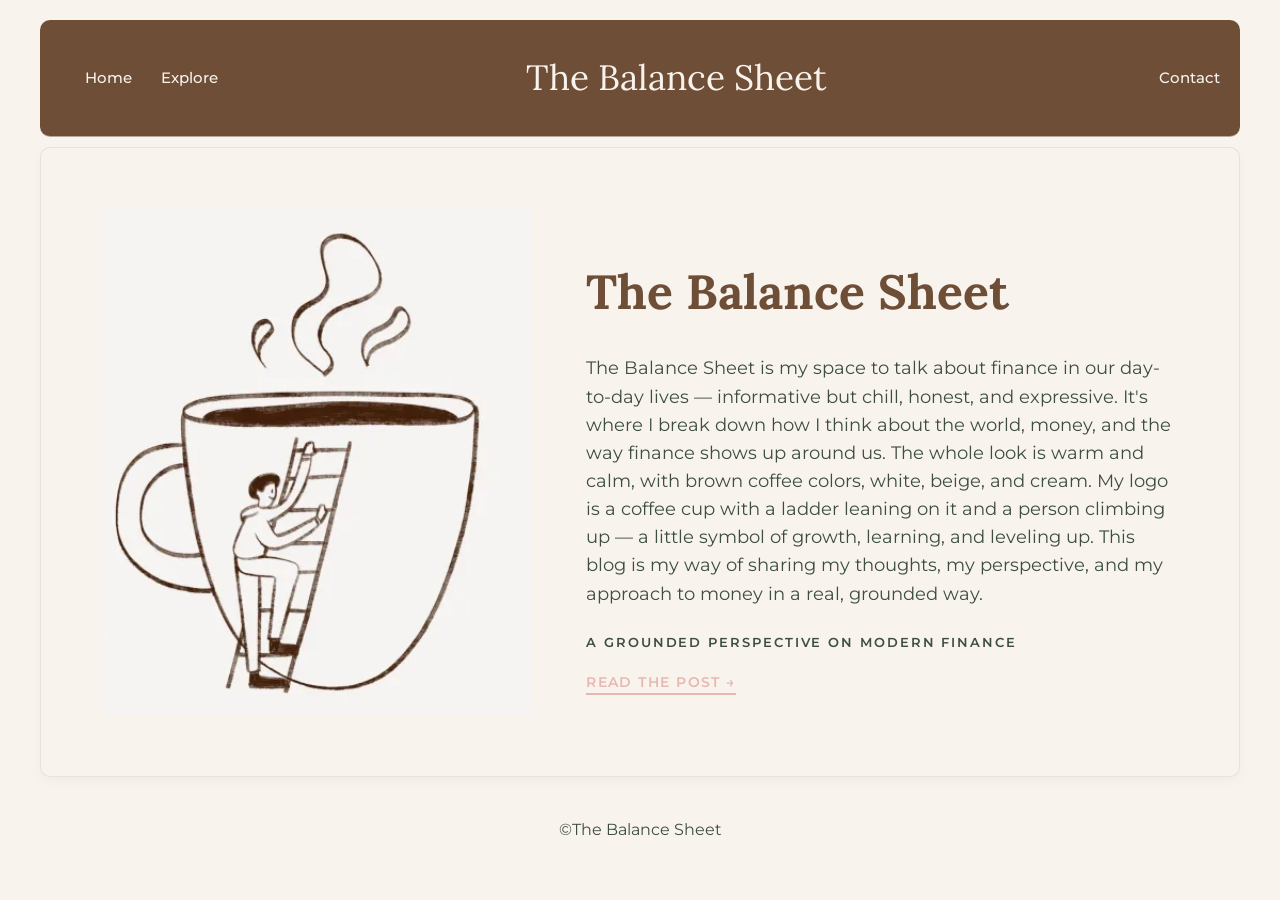
==== index.html @ eae5fbe9 "Add files via upload" ====
<!DOCTYPE html>
<html lang="en">
<head>
    <meta charset="UTF-8">
    <meta name="viewport" content="width=device-width, initial-scale=1.0">
    <title>The Balance Sheet</title>
    <link rel="stylesheet" href="style.css">
    <link rel="preconnect" href="https://fonts.googleapis.com">
    <link rel="preconnect" href="https://fonts.gstatic.com" crossorigin>
    <link href="https://fonts.googleapis.com/css2?family=Lora:wght@700&family=Montserrat:wght@400;600&display=swap" rel="stylesheet">
</head>
<body>

    <header>
        <nav class="nav-left">
            <a href="index.html">Home</a>
            <a href="explore.html">Explore</a>
        </nav>

        <div class="logo">
            The Balance Sheet
        </div>

        <nav class="nav-right">
            <a href="contact.html">Contact</a>
        </nav>
    </header>

    <main class="hero-section">
        <div class="hero-image-container">
            <img src="images/cup.png" alt="A person climbing a ladder on a coffee cup, symbolizing growth." class="cup-illustration">
        </div>

        <div class="hero-text-block">
            <h2>The Balance Sheet</h2>
            
            <p class="hero-description">
                The Balance Sheet is my space to talk about finance in our day-to-day lives — informative but chill, honest, and expressive. It's where I break down how I think about the world, money, and the way finance shows up around us. The whole look is warm and calm, with brown coffee colors, white, beige, and cream. My logo is a coffee cup with a ladder leaning on it and a person climbing up — a little symbol of growth, learning, and leveling up. This blog is my way of sharing my thoughts, my perspective, and my approach to money in a real, grounded way.
            </p>

            <p class="accent-text">
                A GROUNDED PERSPECTIVE ON MODERN FINANCE
            </p>
            
            <p class="read-more">
                <a href="#">READ THE POST →</a>
            </p>
        </div>
    </main>


    <footer>
        <p>©The Balance Sheet</p>
    </footer>

</body>
</html>
---- style.css ----
/* ------------------------------------------------------------------ */
/* BASE STYLES */
/* ------------------------------------------------------------------ */

body {
    background-color: #F8F4ED;
    color: #3D4E40;
    font-family: 'Montserrat', Arial, sans-serif;
    line-height: 1.6;
    max-width: 1200px; 
    margin: 0 auto;
    padding: 20px; 
}

/* ------------------------------------------------------------------ */
/* HEADER & NAVIGATION STYLES (Deep Coffee Brown Bar) */
/* ------------------------------------------------------------------ */

header {
    background-color: #6F4E37; 
    display: flex;
    justify-content: space-between;
    align-items: center;
    padding: 30px 20px; 
    border-bottom: 1px solid rgba(255, 255, 255, 0.5); 
    
    /* REMOVED GAP: Changed from 40px to 0 to pull content closer */
    margin-bottom: 0; 

    max-width: 100%;
    border-radius: 10px; 
}

.logo {
    font-family: 'Lora', Georgia, serif; 
    font-size: 2.2em;
    color: #F8F4ED;
    margin: 0 auto; 
}

nav a {
    text-decoration: none;
    color: #F8F4ED;
    margin-left: 25px; 
    font-family: 'Montserrat', Arial, sans-serif;
    font-size: 0.95em;
    font-weight: 500;
    transition: color 0.3s;
}

nav a:hover {
    color: #E7B8B1; 
}

/* ------------------------------------------------------------------ */
/* EXPLORE PAGE STYLES */
/* ------------------------------------------------------------------ */

.explore-container {
    /* REMOVED GAP: Changed top padding from 60px to 10px */
    padding: 10px 20px 60px 20px;
    max-width: 1000px;
    margin: 0 auto;
    text-align: center;
}

.explore-header h1 {
    font-family: 'Lora', serif;
    font-size: 2.5rem;
    color: #6F4E37;
    /* REMOVED GAP: Resetting browser default margin */
    margin-top: 0; 
    margin-bottom: 10px;
}

.explore-grid {
    display: grid;
    grid-template-columns: repeat(auto-fit, minmax(280px, 1fr));
    gap: 30px;
    margin-top: 50px;
}

.explore-card {
    background: #fff;
    padding: 20px;
    border-radius: 12px;
    box-shadow: 0 4px 15px rgba(0,0,0,0.05);
    transition: transform 0.3s ease;
    border: 1px solid #f0ece9;
}

.explore-card:hover {
    transform: translateY(-5px);
}

.card-image {
    height: 180px;
    width: 100%;
    border-radius: 8px;
    margin-bottom: 20px;
}

.explore-card h3 {
    font-family: 'Lora', serif;
    margin-bottom: 10px;
    color: #333;
}

.explore-card p {
    font-size: 0.9rem;
    color: #666;
    margin-bottom: 20px;
}

.explore-card a {
    text-decoration: none;
    color: #A67B5B;
    font-weight: 600;
    font-size: 0.85rem;
    letter-spacing: 1px;
}

/* ------------------------------------------------------------------ */
/* HERO SECTION & HOME PAGE */
/* ------------------------------------------------------------------ */

.hero-section {
    background-color: #F8F4ED;
    padding: 60px;
    border: 1px solid rgba(61, 78, 64, 0.1);
    box-shadow: 0 4px 12px rgba(0, 0, 0, 0.03);
    /* REMOVED GAP: Adjusted to match new header flow */
    margin-top: 10px; 
    border-radius: 10px;
    display: flex;
    justify-content: space-between; 
    align-items: center; 
}

.hero-image-container {
    flex-basis: 40%; 
    position: relative;
}

.cup-illustration {
    width: 100%;
    height: auto;
    display: block;
}

.hero-text-block {
    flex-basis: 55%; 
    padding-left: 5%; 
}

.hero-description {
    font-size: 1.1em;
    margin-bottom: 25px;
}

.read-more a {
    text-decoration: none;
    color: #E7B8B1; 
    font-family: 'Montserrat', sans-serif;
    font-weight: 600;
    letter-spacing: 0.1em;
    text-transform: uppercase;
    font-size: 0.9em;
    border-bottom: 2px solid #E7B8B1;
    padding-bottom: 2px;
}

/* ------------------------------------------------------------------ */
/* TYPOGRAPHY */
/* ------------------------------------------------------------------ */

h1, h2 {
    font-family: 'Lora', Georgia, serif; 
    font-weight: bold;
    color: #6F4E37;
    font-size: 3em;
    margin-bottom: 0.5em;
}

.accent-text {
    font-family: 'Montserrat', Arial, sans-serif;
    font-size: 0.8em;
    letter-spacing: 0.15em;
    text-transform: uppercase;
    font-weight: 600;
    color: #3D4E40;
}

/* ------------------------------------------------------------------ */
/* COMPONENTS */
/* ------------------------------------------------------------------ */

footer {
    text-align: center;
    margin-top: 40px; 
}

.post {
    border: 1px solid rgba(61, 78, 64, 0.2);
    border-radius: 8px;
    padding: 20px;
    margin-top: 20px;
}

.blue-button {
    background-color: #6F4E37;
    color: #F8F4ED;
    padding: 10px 20px;
    border: none;
    border-radius: 5px;
    cursor: pointer;
    font-size: 16px;
}

.blue-button:hover {
    background-color: #3D4E40;
}
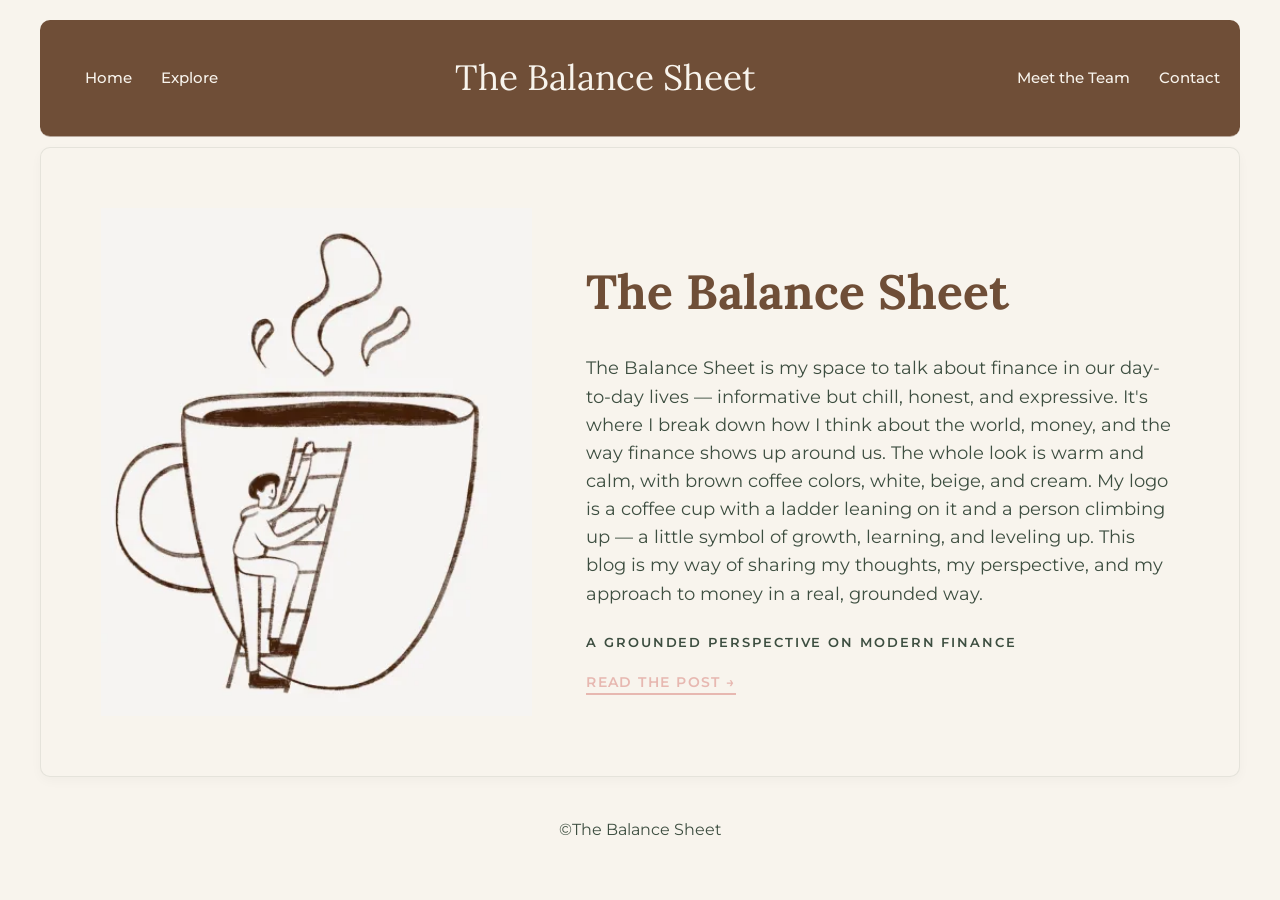
==== commit 84a43971: "Update index.html" ====
--- a/index.html
+++ b/index.html
@@ -22,6 +22,7 @@
         </div>
 
         <nav class="nav-right">
+            <a href="meet the team.html">Meet the Team</a>
             <a href="contact.html">Contact</a>
         </nav>
     </header>
@@ -54,4 +55,4 @@
     </footer>
 
 </body>
-</html>+</html>
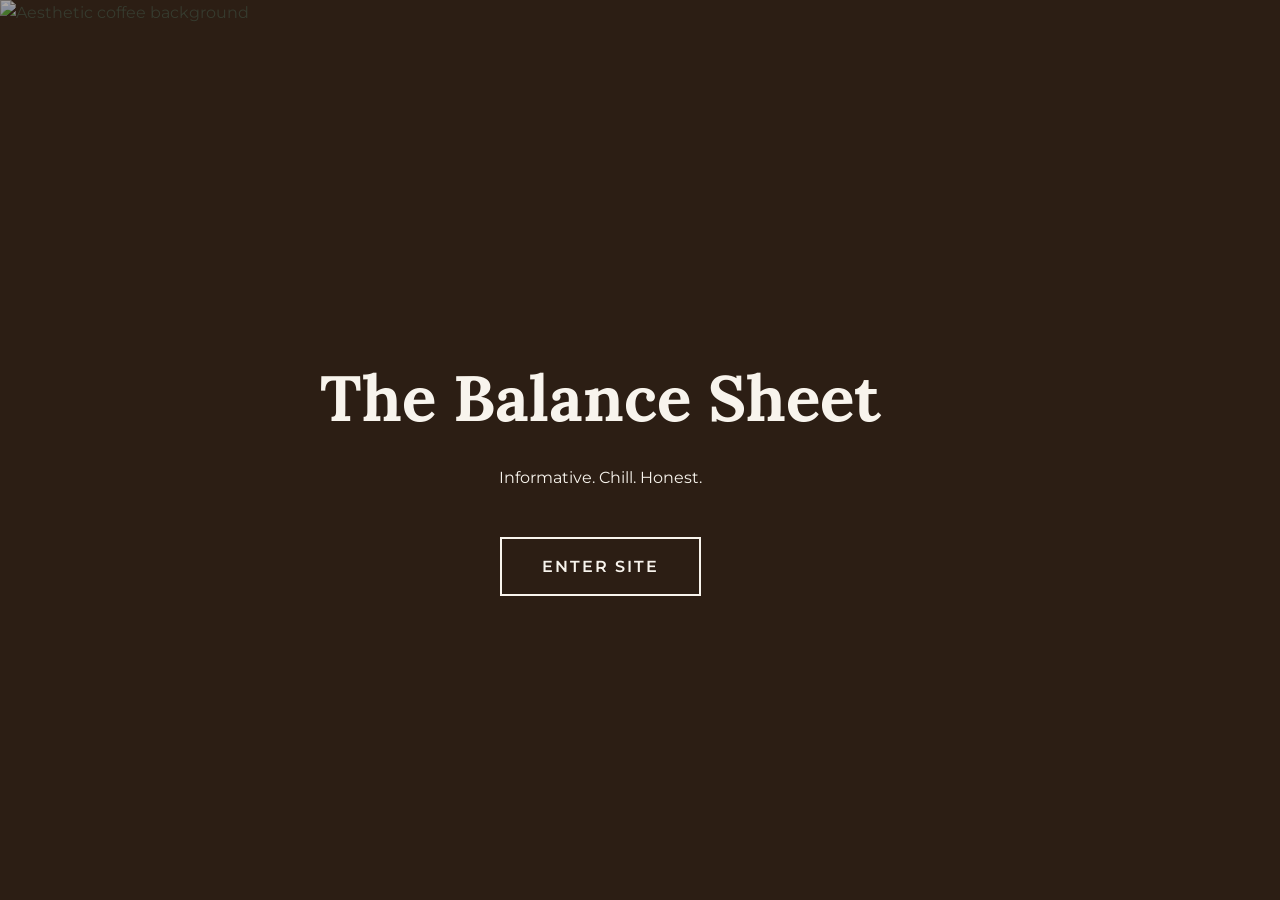
==== commit a8054c25: "reinstalled" ====
--- a/index.html
+++ b/index.html
@@ -1,58 +1,25 @@
-<!DOCTYPE html>
-<html lang="en">
-<head>
-    <meta charset="UTF-8">
-    <meta name="viewport" content="width=device-width, initial-scale=1.0">
-    <title>The Balance Sheet</title>
-    <link rel="stylesheet" href="style.css">
-    <link rel="preconnect" href="https://fonts.googleapis.com">
-    <link rel="preconnect" href="https://fonts.gstatic.com" crossorigin>
-    <link href="https://fonts.googleapis.com/css2?family=Lora:wght@700&family=Montserrat:wght@400;600&display=swap" rel="stylesheet">
-</head>
-<body>
-
-    <header>
-        <nav class="nav-left">
-            <a href="index.html">Home</a>
-            <a href="explore.html">Explore</a>
-        </nav>
-
-        <div class="logo">
-            The Balance Sheet
-        </div>
-
-        <nav class="nav-right">
-            <a href="meet the team.html">Meet the Team</a>
-            <a href="contact.html">Contact</a>
-        </nav>
-    </header>
-
-    <main class="hero-section">
-        <div class="hero-image-container">
-            <img src="images/cup.png" alt="A person climbing a ladder on a coffee cup, symbolizing growth." class="cup-illustration">
-        </div>
-
-        <div class="hero-text-block">
-            <h2>The Balance Sheet</h2>
-            
-            <p class="hero-description">
-                The Balance Sheet is my space to talk about finance in our day-to-day lives — informative but chill, honest, and expressive. It's where I break down how I think about the world, money, and the way finance shows up around us. The whole look is warm and calm, with brown coffee colors, white, beige, and cream. My logo is a coffee cup with a ladder leaning on it and a person climbing up — a little symbol of growth, learning, and leveling up. This blog is my way of sharing my thoughts, my perspective, and my approach to money in a real, grounded way.
-            </p>
-
-            <p class="accent-text">
-                A GROUNDED PERSPECTIVE ON MODERN FINANCE
-            </p>
-            
-            <p class="read-more">
-                <a href="#">READ THE POST →</a>
-            </p>
-        </div>
-    </main>
-
-
-    <footer>
-        <p>©The Balance Sheet</p>
-    </footer>
-
-</body>
-</html>
+<!DOCTYPE html>
+<html lang="en">
+<head>
+    <meta charset="UTF-8">
+    <meta name="viewport" content="width=device-width, initial-scale=1.0">
+    <title>Welcome | The Balance Sheet</title>
+    <link rel="stylesheet" href="style.css">
+    <link href="https://fonts.googleapis.com/css2?family=Lora:wght@700&family=Montserrat:wght@400;600&display=swap" rel="stylesheet">
+</head>
+<body class="welcome-body">
+
+    <div class="welcome-overlay">
+        <div class="welcome-content">
+            <h1 class="fade-in">The Balance Sheet</h1>
+            <p class="fade-in-delayed">Informative. Chill. Honest.</p>
+            <a href="home.html" class="enter-button">ENTER SITE</a>
+        </div>
+    </div>
+
+    <div class="gif-background">
+        <img src="images/welcome-bg.gif" alt="Aesthetic coffee background">
+    </div>
+
+</body>
+</html>
--- a/style.css
+++ b/style.css
@@ -1,222 +1,383 @@
-/* ------------------------------------------------------------------ */
-/* BASE STYLES */
-/* ------------------------------------------------------------------ */
-
-body {
-    background-color: #F8F4ED;
-    color: #3D4E40;
-    font-family: 'Montserrat', Arial, sans-serif;
-    line-height: 1.6;
-    max-width: 1200px; 
-    margin: 0 auto;
-    padding: 20px; 
-}
-
-/* ------------------------------------------------------------------ */
-/* HEADER & NAVIGATION STYLES (Deep Coffee Brown Bar) */
-/* ------------------------------------------------------------------ */
-
-header {
-    background-color: #6F4E37; 
-    display: flex;
-    justify-content: space-between;
-    align-items: center;
-    padding: 30px 20px; 
-    border-bottom: 1px solid rgba(255, 255, 255, 0.5); 
-    
-    /* REMOVED GAP: Changed from 40px to 0 to pull content closer */
-    margin-bottom: 0; 
-
-    max-width: 100%;
-    border-radius: 10px; 
-}
-
-.logo {
-    font-family: 'Lora', Georgia, serif; 
-    font-size: 2.2em;
-    color: #F8F4ED;
-    margin: 0 auto; 
-}
-
-nav a {
-    text-decoration: none;
-    color: #F8F4ED;
-    margin-left: 25px; 
-    font-family: 'Montserrat', Arial, sans-serif;
-    font-size: 0.95em;
-    font-weight: 500;
-    transition: color 0.3s;
-}
-
-nav a:hover {
-    color: #E7B8B1; 
-}
-
-/* ------------------------------------------------------------------ */
-/* EXPLORE PAGE STYLES */
-/* ------------------------------------------------------------------ */
-
-.explore-container {
-    /* REMOVED GAP: Changed top padding from 60px to 10px */
-    padding: 10px 20px 60px 20px;
-    max-width: 1000px;
-    margin: 0 auto;
-    text-align: center;
-}
-
-.explore-header h1 {
-    font-family: 'Lora', serif;
-    font-size: 2.5rem;
-    color: #6F4E37;
-    /* REMOVED GAP: Resetting browser default margin */
-    margin-top: 0; 
-    margin-bottom: 10px;
-}
-
-.explore-grid {
-    display: grid;
-    grid-template-columns: repeat(auto-fit, minmax(280px, 1fr));
-    gap: 30px;
-    margin-top: 50px;
-}
-
-.explore-card {
-    background: #fff;
-    padding: 20px;
-    border-radius: 12px;
-    box-shadow: 0 4px 15px rgba(0,0,0,0.05);
-    transition: transform 0.3s ease;
-    border: 1px solid #f0ece9;
-}
-
-.explore-card:hover {
-    transform: translateY(-5px);
-}
-
-.card-image {
-    height: 180px;
-    width: 100%;
-    border-radius: 8px;
-    margin-bottom: 20px;
-}
-
-.explore-card h3 {
-    font-family: 'Lora', serif;
-    margin-bottom: 10px;
-    color: #333;
-}
-
-.explore-card p {
-    font-size: 0.9rem;
-    color: #666;
-    margin-bottom: 20px;
-}
-
-.explore-card a {
-    text-decoration: none;
-    color: #A67B5B;
-    font-weight: 600;
-    font-size: 0.85rem;
-    letter-spacing: 1px;
-}
-
-/* ------------------------------------------------------------------ */
-/* HERO SECTION & HOME PAGE */
-/* ------------------------------------------------------------------ */
-
-.hero-section {
-    background-color: #F8F4ED;
-    padding: 60px;
-    border: 1px solid rgba(61, 78, 64, 0.1);
-    box-shadow: 0 4px 12px rgba(0, 0, 0, 0.03);
-    /* REMOVED GAP: Adjusted to match new header flow */
-    margin-top: 10px; 
-    border-radius: 10px;
-    display: flex;
-    justify-content: space-between; 
-    align-items: center; 
-}
-
-.hero-image-container {
-    flex-basis: 40%; 
-    position: relative;
-}
-
-.cup-illustration {
-    width: 100%;
-    height: auto;
-    display: block;
-}
-
-.hero-text-block {
-    flex-basis: 55%; 
-    padding-left: 5%; 
-}
-
-.hero-description {
-    font-size: 1.1em;
-    margin-bottom: 25px;
-}
-
-.read-more a {
-    text-decoration: none;
-    color: #E7B8B1; 
-    font-family: 'Montserrat', sans-serif;
-    font-weight: 600;
-    letter-spacing: 0.1em;
-    text-transform: uppercase;
-    font-size: 0.9em;
-    border-bottom: 2px solid #E7B8B1;
-    padding-bottom: 2px;
-}
-
-/* ------------------------------------------------------------------ */
-/* TYPOGRAPHY */
-/* ------------------------------------------------------------------ */
-
-h1, h2 {
-    font-family: 'Lora', Georgia, serif; 
-    font-weight: bold;
-    color: #6F4E37;
-    font-size: 3em;
-    margin-bottom: 0.5em;
-}
-
-.accent-text {
-    font-family: 'Montserrat', Arial, sans-serif;
-    font-size: 0.8em;
-    letter-spacing: 0.15em;
-    text-transform: uppercase;
-    font-weight: 600;
-    color: #3D4E40;
-}
-
-/* ------------------------------------------------------------------ */
-/* COMPONENTS */
-/* ------------------------------------------------------------------ */
-
-footer {
-    text-align: center;
-    margin-top: 40px; 
-}
-
-.post {
-    border: 1px solid rgba(61, 78, 64, 0.2);
-    border-radius: 8px;
-    padding: 20px;
-    margin-top: 20px;
-}
-
-.blue-button {
-    background-color: #6F4E37;
-    color: #F8F4ED;
-    padding: 10px 20px;
-    border: none;
-    border-radius: 5px;
-    cursor: pointer;
-    font-size: 16px;
-}
-
-.blue-button:hover {
-    background-color: #3D4E40;
-}   +/* ------------------------------------------------------------------ */
+/* BASE STYLES */
+/* ------------------------------------------------------------------ */
+
+body {
+    background-color: #F8F4ED;
+    color: #3D4E40;
+    font-family: 'Montserrat', Arial, sans-serif;
+    line-height: 1.6;
+    max-width: 1200px; 
+    margin: 0 auto;
+    padding: 20px; 
+}
+
+/* ------------------------------------------------------------------ */
+/* HEADER & NAVIGATION STYLES (Deep Coffee Brown Bar) */
+/* ------------------------------------------------------------------ */
+
+header {
+    background-color: #6F4E37; 
+    display: flex;
+    justify-content: space-between;
+    align-items: center;
+    padding: 30px 20px; 
+    border-bottom: 1px solid rgba(255, 255, 255, 0.5); 
+    
+    /* REMOVED GAP: Changed from 40px to 0 to pull content closer */
+    margin-bottom: 0; 
+
+    max-width: 100%;
+    border-radius: 10px; 
+}
+
+.logo {
+    font-family: 'Lora', Georgia, serif; 
+    font-size: 2.2em;
+    color: #F8F4ED;
+    margin: 0 auto; 
+}
+
+nav a {
+    text-decoration: none;
+    color: #F8F4ED;
+    margin-left: 25px; 
+    font-family: 'Montserrat', Arial, sans-serif;
+    font-size: 0.95em;
+    font-weight: 500;
+    transition: color 0.3s;
+}
+
+nav a:hover {
+    color: #E7B8B1; 
+}
+
+/* ------------------------------------------------------------------ */
+/* EXPLORE PAGE STYLES */
+/* ------------------------------------------------------------------ */
+
+.explore-container {
+    /* REMOVED GAP: Changed top padding from 60px to 10px */
+    padding: 10px 20px 60px 20px;
+    max-width: 1000px;
+    margin: 0 auto;
+    text-align: center;
+}
+
+.explore-header h1 {
+    font-family: 'Lora', serif;
+    font-size: 2.5rem;
+    color: #6F4E37;
+    /* REMOVED GAP: Resetting browser default margin */
+    margin-top: 0; 
+    margin-bottom: 10px;
+}
+
+.explore-grid {
+    display: grid;
+    grid-template-columns: repeat(auto-fit, minmax(280px, 1fr));
+    gap: 30px;
+    margin-top: 50px;
+}
+
+.explore-card {
+    background: #fff;
+    padding: 20px;
+    border-radius: 12px;
+    box-shadow: 0 4px 15px rgba(0,0,0,0.05);
+    transition: transform 0.3s ease;
+    border: 1px solid #f0ece9;
+}
+
+.explore-card:hover {
+    transform: translateY(-5px);
+}
+
+.card-image {
+    height: 180px;
+    width: 100%;
+    border-radius: 8px;
+    margin-bottom: 20px;
+}
+
+.explore-card h3 {
+    font-family: 'Lora', serif;
+    margin-bottom: 10px;
+    color: #333;
+}
+
+.explore-card p {
+    font-size: 0.9rem;
+    color: #666;
+    margin-bottom: 20px;
+}
+
+.explore-card a {
+    text-decoration: none;
+    color: #A67B5B;
+    font-weight: 600;
+    font-size: 0.85rem;
+    letter-spacing: 1px;
+}
+
+/* ------------------------------------------------------------------ */
+/* HERO SECTION & HOME PAGE */
+/* ------------------------------------------------------------------ */
+
+.hero-section {
+    background-color: #F8F4ED;
+    padding: 60px;
+    border: 1px solid rgba(61, 78, 64, 0.1);
+    box-shadow: 0 4px 12px rgba(0, 0, 0, 0.03);
+    /* REMOVED GAP: Adjusted to match new header flow */
+    margin-top: 10px; 
+    border-radius: 10px;
+    display: flex;
+    justify-content: space-between; 
+    align-items: center; 
+}
+
+.hero-image-container {
+    flex-basis: 40%; 
+    position: relative;
+}
+
+.cup-illustration {
+    width: 100%;
+    height: auto;
+    display: block;
+}
+
+.hero-text-block {
+    flex-basis: 55%; 
+    padding-left: 5%; 
+}
+
+.hero-description {
+    font-size: 1.1em;
+    margin-bottom: 25px;
+}
+
+.read-more a {
+    text-decoration: none;
+    color: #E7B8B1; 
+    font-family: 'Montserrat', sans-serif;
+    font-weight: 600;
+    letter-spacing: 0.1em;
+    text-transform: uppercase;
+    font-size: 0.9em;
+    border-bottom: 2px solid #E7B8B1;
+    padding-bottom: 2px;
+}
+
+/* ------------------------------------------------------------------ */
+/* TYPOGRAPHY */
+/* ------------------------------------------------------------------ */
+
+h1, h2 {
+    font-family: 'Lora', Georgia, serif; 
+    font-weight: bold;
+    color: #6F4E37;
+    font-size: 3em;
+    margin-bottom: 0.5em;
+}
+
+.accent-text {
+    font-family: 'Montserrat', Arial, sans-serif;
+    font-size: 0.8em;
+    letter-spacing: 0.15em;
+    text-transform: uppercase;
+    font-weight: 600;
+    color: #3D4E40;
+}
+
+/* ------------------------------------------------------------------ */
+/* COMPONENTS */
+/* ------------------------------------------------------------------ */
+
+footer {
+    text-align: center;
+    margin-top: 40px; 
+}
+
+.post {
+    border: 1px solid rgba(61, 78, 64, 0.2);
+    border-radius: 8px;
+    padding: 20px;
+    margin-top: 20px;
+}
+
+.blue-button {
+    background-color: #6F4E37;
+    color: #F8F4ED;
+    padding: 10px 20px;
+    border: none;
+    border-radius: 5px;
+    cursor: pointer;
+    font-size: 16px;
+}
+
+.blue-button:hover {
+    background-color: #3D4E40;
+}   
+
+/* Welcome Page Specific Styles */
+.welcome-body {
+    margin: 0;
+    padding: 0;
+    overflow: hidden; /* Stops scrolling on the welcome page */
+    height: 100vh;
+    display: flex;
+    align-items: center;
+    justify-content: center;
+    background-color: #2C1E14; /* Fallback color */
+}
+
+.gif-background {
+    position: fixed;
+    top: 0;
+    left: 0;
+    width: 100%;
+    height: 100%;
+    z-index: -1;
+}
+
+.gif-background img {
+    width: 100%;
+    height: 100%;
+    object-fit: cover; /* Makes the GIF cover the whole screen without stretching */
+    opacity: 0.6; /* Darkens it so the text is easier to read */
+}
+
+.welcome-content {
+    text-align: center;
+    color: #F8F4ED;
+}
+
+.welcome-content h1 {
+    font-size: 4rem;
+    color: #F8F4ED;
+    margin-bottom: 10px;
+}
+
+.enter-button {
+    display: inline-block;
+    margin-top: 30px;
+    padding: 15px 40px;
+    background-color: transparent;
+    color: #F8F4ED;
+    border: 2px solid #F8F4ED;
+    text-decoration: none;
+    font-family: 'Montserrat', sans-serif;
+    font-weight: 600;
+    letter-spacing: 2px;
+    transition: all 0.4s ease;
+}
+
+.enter-button:hover {
+    background-color: #F8F4ED;
+    color: #6F4E37;
+}
+
+/* Fading Animations */
+.fade-in {
+    animation: fadeIn ease 2s;
+}
+
+.fade-in-delayed {
+    animation: fadeIn ease 4s;
+}
+
+@keyframes fadeIn {
+    0% { opacity: 0; }
+    100% { opacity: 1; }
+}
+
+/* This creates a smooth fade-up effect */
+@keyframes fadeUp {
+    from {
+        opacity: 0;
+        transform: translateY(20px);
+    }
+    to {
+        opacity: 1;
+        transform: translateY(0);
+    }
+}
+
+/* Apply it to your hero text and explore cards */
+.hero-text-block, .explore-card {
+    animation: fadeUp 1s ease-out forwards;
+}
+
+/* Welcome Page Specific Styles */
+.welcome-body {
+    margin: 0;
+    padding: 0;
+    overflow: hidden; /* Stops scrolling on the welcome page */
+    height: 100vh;
+    display: flex;
+    align-items: center;
+    justify-content: center;
+    background-color: #2C1E14; /* Fallback color */
+}
+
+.gif-background {
+    position: fixed;
+    top: 0;
+    left: 0;
+    width: 100%;
+    height: 100%;
+    z-index: -1;
+}
+
+.gif-background img {
+    width: 100%;
+    height: 100%;
+    object-fit: cover; /* Makes the GIF cover the whole screen without stretching */
+    opacity: 0.6; /* Darkens it so the text is easier to read */
+}
+
+.welcome-content {
+    text-align: center;
+    color: #F8F4ED;
+}
+
+.welcome-content h1 {
+    font-size: 4rem;
+    color: #F8F4ED;
+    margin-bottom: 10px;
+}
+
+.enter-button {
+    display: inline-block;
+    margin-top: 30px;
+    padding: 15px 40px;
+    background-color: transparent;
+    color: #F8F4ED;
+    border: 2px solid #F8F4ED;
+    text-decoration: none;
+    font-family: 'Montserrat', sans-serif;
+    font-weight: 600;
+    letter-spacing: 2px;
+    transition: all 0.4s ease;
+}
+
+.enter-button:hover {
+    background-color: #F8F4ED;
+    color: #6F4E37;
+}
+
+/* Fading Animations */
+.fade-in {
+    animation: fadeIn ease 2s;
+}
+
+.fade-in-delayed {
+    animation: fadeIn ease 4s;
+}
+
+@keyframes fadeIn {
+    0% { opacity: 0; }
+    100% { opacity: 1; }
+}
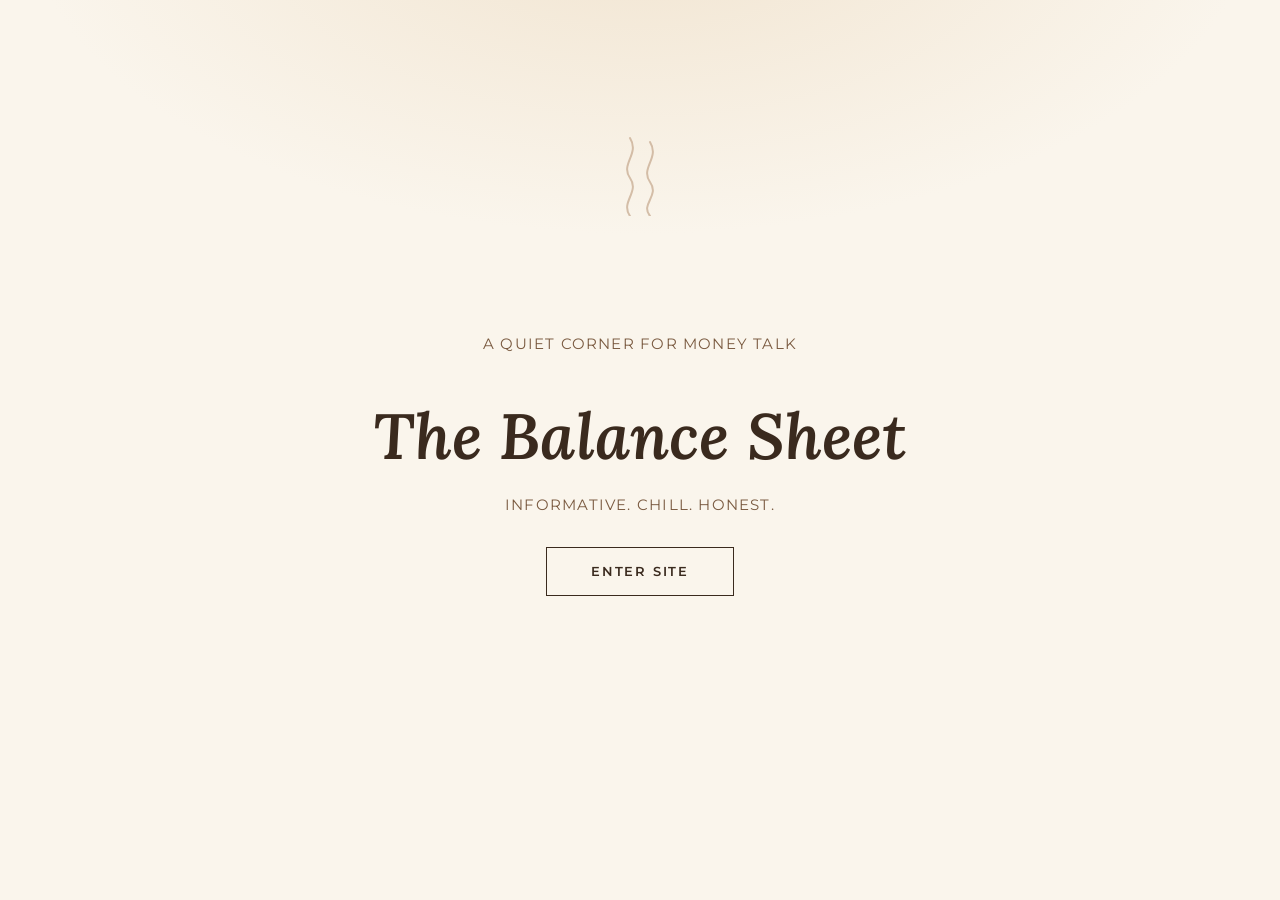
==== commit 1dc54232: "Claudes Changes I asked claude to amp up the website and declare a place to put everything" ====
--- a/index.html
+++ b/index.html
@@ -3,23 +3,32 @@
 <head>
     <meta charset="UTF-8">
     <meta name="viewport" content="width=device-width, initial-scale=1.0">
-    <title>Welcome | The Balance Sheet</title>
+    <title>The Balance Sheet</title>
+    <meta name="description" content="The Balance Sheet — a warm, honest take on everyday finance.">
+    <link rel="icon" href="data:image/svg+xml,%3Csvg xmlns='http://www.w3.org/2000/svg' viewBox='0 0 64 64'%3E%3Crect width='64' height='64' rx='12' fill='%233A2A1E'/%3E%3Cpath d='M18 26h24v12a10 10 0 0 1-10 10h-4a10 10 0 0 1-10-10V26z' fill='none' stroke='%23FAF5EC' stroke-width='3'/%3E%3Cpath d='M42 30h4a5 5 0 0 1 0 10h-4' fill='none' stroke='%23FAF5EC' stroke-width='3'/%3E%3C/svg%3E">
     <link rel="stylesheet" href="style.css">
-    <link href="https://fonts.googleapis.com/css2?family=Lora:wght@700&family=Montserrat:wght@400;600&display=swap" rel="stylesheet">
+    <link rel="preconnect" href="https://fonts.googleapis.com">
+    <link rel="preconnect" href="https://fonts.gstatic.com" crossorigin>
+    <link href="https://fonts.googleapis.com/css2?family=Lora:ital,wght@0,500;0,600;1,600&family=Montserrat:wght@400;500;600&display=swap" rel="stylesheet">
 </head>
 <body class="welcome-body">
 
+    <div class="ambient"></div>
+
     <div class="welcome-overlay">
+        <div class="steam-wrap">
+            <svg viewBox="0 0 60 90">
+                <path d="M20 90 C10 76, 30 66, 20 52 C10 38, 30 28, 20 12" />
+                <path d="M40 90 C30 78, 50 70, 40 56 C30 42, 50 32, 40 16" />
+            </svg>
+        </div>
         <div class="welcome-content">
-            <h1 class="fade-in">The Balance Sheet</h1>
-            <p class="fade-in-delayed">Informative. Chill. Honest.</p>
-            <a href="home.html" class="enter-button">ENTER SITE</a>
+            <p class="welcome-kicker">A quiet corner for money talk</p>
+            <h1>The Balance Sheet</h1>
+            <p>Informative. Chill. Honest.</p>
+            <a href="home.html" class="enter-button">Enter Site</a>
         </div>
     </div>
 
-    <div class="gif-background">
-        <img src="images/welcome-bg.gif" alt="Aesthetic coffee background">
-    </div>
-
 </body>
-</html>+</html>
--- a/style.css
+++ b/style.css
@@ -1,144 +1,291 @@
-/* ------------------------------------------------------------------ */
-/* BASE STYLES */
-/* ------------------------------------------------------------------ */
+/* ==========================================================================
+   THE BALANCE SHEET — design system
+   Warm, editorial, coffee-shop-classic. Built to feel timeless, not trendy.
+   ========================================================================== */
+
+:root {
+    /* Palette */
+    --cream:        #FAF5EC;
+    --cream-deep:   #F1E7D8;
+    --paper:        #FFFDF9;
+    --espresso:     #3A2A1E;
+    --coffee:       #5C4033;
+    --coffee-mid:   #7A5A40;
+    --tan:          #B08968;
+    --sage:         #3D4E40;
+    --ink:          #362A21;
+    --line:         rgba(58, 42, 30, 0.12);
+    --line-strong:  rgba(58, 42, 30, 0.22);
+    --shadow-soft:  0 10px 30px rgba(58, 42, 30, 0.08);
+    --shadow-lift:  0 18px 40px rgba(58, 42, 30, 0.14);
+
+    /* Type */
+    --font-display: 'Lora', Georgia, serif;
+    --font-body: 'Montserrat', 'Helvetica Neue', Arial, sans-serif;
+
+    /* Rhythm */
+    --radius: 4px;
+    --radius-lg: 10px;
+    --max-width: 1180px;
+}
+
+/* ------------------------------------------------------------------ */
+/* RESET & BASE                                                        */
+/* ------------------------------------------------------------------ */
+* { box-sizing: border-box; }
+
+html {
+    scroll-behavior: smooth;
+}
+
+html, body {
+    margin: 0;
+    padding: 0;
+    min-height: 100%;
+    display: flex;
+    flex-direction: column;
+    background-color: var(--cream);
+}
 
 body {
-    background-color: #F8F4ED;
-    color: #3D4E40;
-    font-family: 'Montserrat', Arial, sans-serif;
-    line-height: 1.6;
-    max-width: 1200px; 
-    margin: 0 auto;
-    padding: 20px; 
-}
-
-/* ------------------------------------------------------------------ */
-/* HEADER & NAVIGATION STYLES (Deep Coffee Brown Bar) */
-/* ------------------------------------------------------------------ */
-
+    color: var(--ink);
+    font-family: var(--font-body);
+    font-weight: 400;
+    line-height: 1.7;
+    letter-spacing: 0.01em;
+    position: relative;
+    overflow-x: hidden;
+}
+
+img { max-width: 100%; display: block; }
+a { color: inherit; }
+
+h1, h2, h3 {
+    font-family: var(--font-display);
+    font-weight: 600;
+    color: var(--espresso);
+    line-height: 1.25;
+    margin: 0 0 0.5em;
+}
+
+::selection {
+    background: var(--tan);
+    color: var(--paper);
+}
+
+/* ------------------------------------------------------------------ */
+/* AMBIENT TEXTURE — soft, still, never distracting                    */
+/* ------------------------------------------------------------------ */
+.ambient {
+    position: fixed;
+    inset: 0;
+    z-index: -1;
+    pointer-events: none;
+    background-image:
+        radial-gradient(ellipse 60% 45% at 8% 0%, rgba(176, 137, 104, 0.16), transparent 60%),
+        radial-gradient(ellipse 55% 40% at 100% 12%, rgba(61, 78, 64, 0.10), transparent 60%),
+        radial-gradient(ellipse 50% 40% at 15% 100%, rgba(92, 64, 51, 0.10), transparent 60%);
+}
+
+/* A single, faint coffee-ring watermark reused from the old cup pattern spirit — now understated */
+.ambient::after {
+    content: "";
+    position: absolute;
+    top: 62%;
+    right: -6%;
+    width: 420px;
+    height: 420px;
+    border-radius: 50%;
+    border: 22px solid rgba(92, 64, 51, 0.045);
+}
+
+/* ------------------------------------------------------------------ */
+/* HEADER & NAVIGATION                                                  */
+/* ------------------------------------------------------------------ */
 header {
-    background-color: #6F4E37; 
+    background-color: var(--espresso);
     display: flex;
     justify-content: space-between;
     align-items: center;
-    padding: 30px 20px; 
-    border-bottom: 1px solid rgba(255, 255, 255, 0.5); 
-    
-    /* REMOVED GAP: Changed from 40px to 0 to pull content closer */
-    margin-bottom: 0; 
-
-    max-width: 100%;
-    border-radius: 10px; 
+    padding: 18px 40px;
+    max-width: var(--max-width);
+    width: calc(100% - 40px);
+    margin: 24px auto 10px;
+    border-radius: var(--radius-lg);
+    box-shadow: var(--shadow-soft);
+}
+
+.nav-left, .nav-right, .logo {
+    flex: 1;
+    display: flex;
+    align-items: center;
 }
 
 .logo {
-    font-family: 'Lora', Georgia, serif; 
-    font-size: 2.2em;
-    color: #F8F4ED;
-    margin: 0 auto; 
-}
+    justify-content: center;
+    font-family: var(--font-display);
+    font-style: italic;
+    font-weight: 600;
+    font-size: 1.5rem;
+    color: var(--cream);
+    white-space: nowrap;
+    padding: 0 20px;
+}
+
+.nav-left { justify-content: flex-start; gap: 32px; }
+.nav-right { justify-content: flex-end; gap: 32px; }
 
 nav a {
     text-decoration: none;
-    color: #F8F4ED;
-    margin-left: 25px; 
-    font-family: 'Montserrat', Arial, sans-serif;
-    font-size: 0.95em;
+    color: rgba(250, 245, 236, 0.82);
+    font-family: var(--font-body);
+    font-size: 0.82rem;
     font-weight: 500;
-    transition: color 0.3s;
-}
-
-nav a:hover {
-    color: #E7B8B1; 
-}
-
-/* ------------------------------------------------------------------ */
-/* EXPLORE PAGE STYLES */
-/* ------------------------------------------------------------------ */
-
-.explore-container {
-    /* REMOVED GAP: Changed top padding from 60px to 10px */
-    padding: 10px 20px 60px 20px;
-    max-width: 1000px;
-    margin: 0 auto;
-    text-align: center;
-}
-
-.explore-header h1 {
-    font-family: 'Lora', serif;
-    font-size: 2.5rem;
-    color: #6F4E37;
-    /* REMOVED GAP: Resetting browser default margin */
-    margin-top: 0; 
+    letter-spacing: 0.08em;
+    text-transform: uppercase;
+    white-space: nowrap;
+    position: relative;
+    padding-bottom: 4px;
+    transition: color 0.25s ease;
+}
+
+nav a::after {
+    content: "";
+    position: absolute;
+    left: 0;
+    bottom: 0;
+    width: 0;
+    height: 1px;
+    background: var(--tan);
+    transition: width 0.25s ease;
+}
+
+nav a:hover,
+nav a.active {
+    color: var(--cream);
+}
+
+nav a:hover::after,
+nav a.active::after {
+    width: 100%;
+}
+
+@media (max-width: 720px) {
+    header {
+        flex-wrap: wrap;
+        gap: 14px;
+        padding: 18px 24px;
+    }
+    .logo { order: -1; flex-basis: 100%; padding: 0 0 8px; }
+    .nav-left, .nav-right { flex: none; gap: 20px; }
+}
+
+/* ------------------------------------------------------------------ */
+/* SHARED TEXT UTILITIES                                                */
+/* ------------------------------------------------------------------ */
+.accent-text {
+    font-family: var(--font-body);
+    font-size: 0.78rem;
+    font-weight: 600;
+    letter-spacing: 0.18em;
+    text-transform: uppercase;
+    color: var(--tan);
+    margin: 0 0 14px;
+}
+
+.section-kicker {
+    display: inline-block;
+    font-family: var(--font-body);
+    font-size: 0.72rem;
+    font-weight: 600;
+    letter-spacing: 0.22em;
+    text-transform: uppercase;
+    color: var(--coffee-mid);
     margin-bottom: 10px;
 }
 
-.explore-grid {
-    display: grid;
-    grid-template-columns: repeat(auto-fit, minmax(280px, 1fr));
-    gap: 30px;
-    margin-top: 50px;
-}
-
-.explore-card {
-    background: #fff;
-    padding: 20px;
-    border-radius: 12px;
-    box-shadow: 0 4px 15px rgba(0,0,0,0.05);
-    transition: transform 0.3s ease;
-    border: 1px solid #f0ece9;
-}
-
-.explore-card:hover {
-    transform: translateY(-5px);
-}
-
-.card-image {
-    height: 180px;
-    width: 100%;
-    border-radius: 8px;
-    margin-bottom: 20px;
-}
-
-.explore-card h3 {
-    font-family: 'Lora', serif;
-    margin-bottom: 10px;
-    color: #333;
-}
-
-.explore-card p {
-    font-size: 0.9rem;
-    color: #666;
-    margin-bottom: 20px;
-}
-
-.explore-card a {
+.rule {
+    width: 56px;
+    height: 2px;
+    background: var(--tan);
+    border: none;
+    margin: 18px auto;
+}
+
+.rule.left { margin: 18px 0; }
+
+/* Buttons & links styled like a button */
+.btn {
+    display: inline-block;
+    padding: 14px 34px;
+    border: 1px solid var(--espresso);
+    border-radius: 2px;
     text-decoration: none;
-    color: #A67B5B;
+    color: var(--espresso);
+    font-family: var(--font-body);
+    font-size: 0.78rem;
+    font-weight: 600;
+    letter-spacing: 0.14em;
+    text-transform: uppercase;
+    transition: background-color 0.35s ease, color 0.35s ease;
+}
+
+.btn:hover {
+    background-color: var(--espresso);
+    color: var(--cream);
+}
+
+.read-more a, .link-arrow {
+    display: inline-flex;
+    align-items: center;
+    gap: 6px;
+    text-decoration: none;
+    color: var(--coffee-mid);
     font-weight: 600;
     font-size: 0.85rem;
-    letter-spacing: 1px;
-}
-
-/* ------------------------------------------------------------------ */
-/* HERO SECTION & HOME PAGE */
-/* ------------------------------------------------------------------ */
-
+    letter-spacing: 0.05em;
+    border-bottom: 1px solid transparent;
+    transition: border-color 0.3s ease, gap 0.3s ease;
+}
+
+.read-more a:hover, .link-arrow:hover {
+    border-color: var(--coffee-mid);
+    gap: 10px;
+}
+
+/* ------------------------------------------------------------------ */
+/* SCROLL REVEAL                                                       */
+/* ------------------------------------------------------------------ */
+.reveal {
+    opacity: 0;
+    transform: translateY(18px);
+    transition: opacity 0.8s ease, transform 0.8s ease;
+}
+
+.reveal.is-visible {
+    opacity: 1;
+    transform: translateY(0);
+}
+
+/* ------------------------------------------------------------------ */
+/* HERO SECTION (Home)                                                  */
+/* ------------------------------------------------------------------ */
 .hero-section {
-    background-color: #F8F4ED;
-    padding: 60px;
-    border: 1px solid rgba(61, 78, 64, 0.1);
-    box-shadow: 0 4px 12px rgba(0, 0, 0, 0.03);
-    /* REMOVED GAP: Adjusted to match new header flow */
-    margin-top: 10px; 
-    border-radius: 10px;
-    display: flex;
-    justify-content: space-between; 
-    align-items: center; 
+    max-width: var(--max-width);
+    margin: 30px auto;
+    padding: 64px 60px;
+    background-color: var(--paper);
+    border: 1px solid var(--line);
+    box-shadow: var(--shadow-soft);
+    border-radius: var(--radius-lg);
+    display: flex;
+    justify-content: space-between;
+    align-items: center;
+    gap: 40px;
 }
 
 .hero-image-container {
-    flex-basis: 40%; 
+    flex-basis: 38%;
     position: relative;
 }
 
@@ -146,238 +293,527 @@
     width: 100%;
     height: auto;
     display: block;
+    filter: drop-shadow(6px 10px 18px rgba(58, 42, 30, 0.12));
 }
 
 .hero-text-block {
-    flex-basis: 55%; 
-    padding-left: 5%; 
+    flex-basis: 58%;
+}
+
+.hero-text-block h2 {
+    font-size: 2.6rem;
+    margin-bottom: 18px;
 }
 
 .hero-description {
-    font-size: 1.1em;
-    margin-bottom: 25px;
-}
-
-.read-more a {
+    font-size: 1.02rem;
+    color: var(--ink);
+    opacity: 0.88;
+    max-width: 46ch;
+}
+
+@media (max-width: 860px) {
+    .hero-section {
+        flex-direction: column;
+        padding: 48px 28px;
+        text-align: center;
+    }
+    .hero-image-container { flex-basis: 60%; max-width: 260px; }
+    .hero-description { max-width: 100%; }
+}
+
+/* ------------------------------------------------------------------ */
+/* RECENT POSTS (Home)                                                  */
+/* ------------------------------------------------------------------ */
+.recent-section {
+    max-width: var(--max-width);
+    margin: 10px auto 40px;
+    padding: 0 40px;
+    text-align: center;
+}
+
+.recent-grid {
+    display: grid;
+    grid-template-columns: repeat(3, 1fr);
+    gap: 26px;
+    margin-top: 34px;
+    text-align: left;
+}
+
+.post-card {
+    background: var(--paper);
+    border: 1px solid var(--line);
+    border-radius: var(--radius);
+    padding: 30px 26px;
+    transition: transform 0.35s ease, box-shadow 0.35s ease;
+}
+
+.post-card:hover {
+    transform: translateY(-6px);
+    box-shadow: var(--shadow-lift);
+}
+
+.post-card .post-tag {
+    font-size: 0.7rem;
+    font-weight: 600;
+    letter-spacing: 0.14em;
+    text-transform: uppercase;
+    color: var(--tan);
+    margin-bottom: 12px;
+    display: block;
+}
+
+.post-card h3 {
+    font-size: 1.2rem;
+    margin-bottom: 10px;
+}
+
+.post-card p {
+    font-size: 0.92rem;
+    color: var(--ink);
+    opacity: 0.8;
+    margin-bottom: 18px;
+}
+
+.post-card-note {
+    margin-top: 30px;
+    font-size: 0.85rem;
+    color: var(--coffee-mid);
+    font-style: italic;
+}
+
+@media (max-width: 900px) {
+    .recent-grid { grid-template-columns: 1fr; }
+}
+
+/* "All Posts" grid on the Explore page — hidden until real posts load */
+#all-posts-section {
+    display: none;
+    margin-top: 70px;
+    text-align: center;
+}
+
+#all-posts-section.is-active { display: block; }
+
+/* ------------------------------------------------------------------ */
+/* SINGLE POST PAGE                                                     */
+/* ------------------------------------------------------------------ */
+.post-detail-wrap {
+    max-width: 720px;
+    margin: 0 auto;
+    text-align: center;
+}
+
+.post-detail-wrap h1 {
+    font-size: 2.4rem;
+}
+
+.post-detail-date {
+    color: var(--coffee-mid);
+    font-size: 0.82rem;
+    letter-spacing: 0.05em;
+    margin-bottom: 0;
+}
+
+.post-hero-image {
+    width: 100%;
+    max-height: 380px;
+    object-fit: cover;
+    border-radius: var(--radius-lg);
+    margin: 28px 0 42px;
+    box-shadow: var(--shadow-soft);
+}
+
+.post-hero-fallback {
+    width: 100%;
+    height: 200px;
+    border-radius: var(--radius-lg);
+    margin: 28px 0 42px;
+}
+
+.post-body {
+    text-align: left;
+    font-size: 1.04rem;
+}
+
+.post-body p {
+    margin-bottom: 22px;
+}
+
+/* ------------------------------------------------------------------ */
+/* EXPLORE PAGE                                                         */
+/* ------------------------------------------------------------------ */
+.explore-container {
+    padding: 60px 40px 80px;
+    max-width: var(--max-width);
+    margin: 0 auto;
+    text-align: center;
+}
+
+.explore-header h1 {
+    font-size: 2.6rem;
+    margin-bottom: 12px;
+}
+
+.explore-header p {
+    color: var(--ink);
+    opacity: 0.8;
+    margin-bottom: 8px;
+    font-size: 1.02rem;
+}
+
+.explore-grid {
+    display: grid;
+    grid-template-columns: repeat(3, 1fr);
+    gap: 30px;
+    margin-top: 46px;
+}
+
+.explore-card {
+    background: var(--paper);
+    padding: 0 0 30px;
+    border-radius: var(--radius-lg);
+    box-shadow: var(--shadow-soft);
+    transition: transform 0.35s ease, box-shadow 0.35s ease;
+    border: 1px solid var(--line);
+    overflow: hidden;
+    text-align: left;
+}
+
+.explore-card:hover {
+    transform: translateY(-8px);
+    box-shadow: var(--shadow-lift);
+}
+
+.card-image {
+    height: 150px;
+    width: 100%;
+    margin-bottom: 26px;
+    display: flex;
+    align-items: center;
+    justify-content: center;
+    position: relative;
+}
+
+.card-image svg { width: 46px; height: 46px; }
+
+.card-image.tone-a { background: linear-gradient(135deg, #E7D8C3, #C9A87C); }
+.card-image.tone-b { background: linear-gradient(135deg, #7A5A40, #4A3427); }
+.card-image.tone-c { background: linear-gradient(135deg, #D9DCC9, #AEB9A0); }
+
+.card-image.tone-b svg { stroke: #F1E7D8; }
+.card-image.tone-a svg,
+.card-image.tone-c svg { stroke: #3A2A1E; }
+
+.explore-card h3, .explore-card p, .explore-card a {
+    margin-left: 26px;
+    margin-right: 26px;
+}
+
+.explore-card h3 {
+    font-size: 1.25rem;
+    margin-bottom: 12px;
+}
+
+.explore-card p {
+    font-size: 0.92rem;
+    color: var(--ink);
+    opacity: 0.8;
+    margin-bottom: 20px;
+}
+
+@media (max-width: 900px) {
+    .explore-grid { grid-template-columns: 1fr; }
+}
+
+/* ------------------------------------------------------------------ */
+/* MEET THE TEAM                                                       */
+/* ------------------------------------------------------------------ */
+.team-profile-section .hero-section {
+    align-items: flex-start;
+}
+
+.monogram {
+    width: 100%;
+    aspect-ratio: 1 / 1;
+    border-radius: 50%;
+    background: linear-gradient(150deg, var(--cream-deep), var(--paper));
+    border: 1px solid var(--line-strong);
+    display: flex;
+    align-items: center;
+    justify-content: center;
+    position: relative;
+}
+
+.monogram::before {
+    content: "";
+    position: absolute;
+    inset: 14px;
+    border-radius: 50%;
+    border: 1px dashed var(--line-strong);
+}
+
+.monogram span {
+    font-family: var(--font-display);
+    font-style: italic;
+    font-size: 3.4rem;
+    color: var(--coffee);
+}
+
+/* ------------------------------------------------------------------ */
+/* CONTACT PAGE & FORM                                                  */
+/* ------------------------------------------------------------------ */
+.contact-layout {
+    max-width: 760px;
+    margin: 0 auto;
+    text-align: center;
+}
+
+.contact-form {
+    text-align: left;
+    margin-top: 40px;
+    background: var(--paper);
+    border: 1px solid var(--line);
+    border-radius: var(--radius-lg);
+    padding: 44px 48px;
+    box-shadow: var(--shadow-soft);
+}
+
+.form-row {
+    margin-bottom: 26px;
+}
+
+.form-row label {
+    display: block;
+    font-size: 0.75rem;
+    font-weight: 600;
+    letter-spacing: 0.1em;
+    text-transform: uppercase;
+    color: var(--coffee-mid);
+    margin-bottom: 10px;
+}
+
+.form-row input,
+.form-row textarea {
+    width: 100%;
+    border: none;
+    border-bottom: 1px solid var(--line-strong);
+    background: transparent;
+    font-family: var(--font-body);
+    font-size: 1rem;
+    color: var(--ink);
+    padding: 8px 2px;
+    transition: border-color 0.25s ease;
+}
+
+.form-row input:focus,
+.form-row textarea:focus {
+    outline: none;
+    border-color: var(--coffee);
+}
+
+.form-row textarea {
+    resize: vertical;
+    min-height: 110px;
+}
+
+/* honeypot field — hidden from real visitors, catches bots */
+.hp-field {
+    position: absolute;
+    left: -9999px;
+    width: 1px;
+    height: 1px;
+    overflow: hidden;
+}
+
+.form-submit {
+    display: flex;
+    align-items: center;
+    gap: 18px;
+    margin-top: 8px;
+}
+
+.form-status {
+    font-size: 0.85rem;
+    color: var(--sage);
+}
+
+.form-status.error { color: #A24B3C; }
+
+.contact-divider {
+    display: flex;
+    align-items: center;
+    gap: 16px;
+    margin: 46px 0 30px;
+    color: var(--coffee-mid);
+    font-size: 0.75rem;
+    letter-spacing: 0.14em;
+    text-transform: uppercase;
+}
+
+.contact-divider::before,
+.contact-divider::after {
+    content: "";
+    flex: 1;
+    height: 1px;
+    background: var(--line);
+}
+
+.contact-email-link a {
+    color: var(--coffee);
+    font-size: 1.3rem;
     text-decoration: none;
-    color: #E7B8B1; 
-    font-family: 'Montserrat', sans-serif;
-    font-weight: 600;
-    letter-spacing: 0.1em;
-    text-transform: uppercase;
-    font-size: 0.9em;
-    border-bottom: 2px solid #E7B8B1;
-    padding-bottom: 2px;
-}
-
-/* ------------------------------------------------------------------ */
-/* TYPOGRAPHY */
-/* ------------------------------------------------------------------ */
-
-h1, h2 {
-    font-family: 'Lora', Georgia, serif; 
-    font-weight: bold;
-    color: #6F4E37;
-    font-size: 3em;
-    margin-bottom: 0.5em;
-}
-
-.accent-text {
-    font-family: 'Montserrat', Arial, sans-serif;
-    font-size: 0.8em;
-    letter-spacing: 0.15em;
-    text-transform: uppercase;
-    font-weight: 600;
-    color: #3D4E40;
-}
-
-/* ------------------------------------------------------------------ */
-/* COMPONENTS */
-/* ------------------------------------------------------------------ */
-
+    font-weight: 600;
+    font-family: var(--font-display);
+}
+
+.social-links-row {
+    margin-top: 24px;
+    display: flex;
+    justify-content: center;
+    gap: 26px;
+}
+
+.social-link {
+    text-decoration: none;
+    color: var(--coffee-mid);
+    font-size: 0.82rem;
+    font-weight: 600;
+    letter-spacing: 0.08em;
+    text-transform: uppercase;
+    border-bottom: 1px solid transparent;
+    transition: border-color 0.3s ease;
+}
+
+.social-link:hover { border-color: var(--coffee-mid); }
+
+@media (max-width: 600px) {
+    .contact-form { padding: 32px 24px; }
+}
+
+/* ------------------------------------------------------------------ */
+/* WELCOME / LANDING PAGE (index.html)                                  */
+/* ------------------------------------------------------------------ */
+.welcome-body {
+    background: radial-gradient(ellipse 80% 60% at 50% -10%, #F1E4D0, var(--cream) 60%);
+    height: 100vh;
+    overflow: hidden;
+}
+
+.welcome-overlay {
+    height: 100vh;
+    display: flex;
+    align-items: center;
+    justify-content: center;
+    position: relative;
+}
+
+.welcome-content {
+    text-align: center;
+    padding: 40px;
+    position: relative;
+    z-index: 2;
+}
+
+.welcome-kicker {
+    font-size: 0.75rem;
+    letter-spacing: 0.3em;
+    text-transform: uppercase;
+    color: var(--tan);
+    margin-bottom: 22px;
+}
+
+.welcome-content h1 {
+    font-size: 4rem;
+    font-style: italic;
+    color: var(--espresso);
+    margin-bottom: 14px;
+}
+
+.welcome-content p {
+    font-family: var(--font-body);
+    font-size: 0.95rem;
+    letter-spacing: 0.08em;
+    text-transform: uppercase;
+    color: var(--coffee-mid);
+    margin-bottom: 40px;
+}
+
+.enter-button {
+    padding: 16px 44px;
+    border: 1px solid var(--espresso);
+    text-decoration: none;
+    color: var(--espresso);
+    font-family: var(--font-body);
+    font-size: 0.8rem;
+    font-weight: 600;
+    letter-spacing: 0.14em;
+    text-transform: uppercase;
+    transition: background-color 0.4s ease, color 0.4s ease;
+}
+
+.enter-button:hover {
+    background-color: var(--espresso);
+    color: var(--cream);
+}
+
+/* Decorative steam wisps, drawn purely in CSS/SVG — no external image needed */
+.steam-wrap {
+    position: absolute;
+    top: 14%;
+    left: 50%;
+    transform: translateX(-50%);
+    width: 60px;
+    height: 90px;
+    opacity: 0.5;
+    z-index: 1;
+}
+
+.steam-wrap svg { width: 100%; height: 100%; }
+
+.steam-wrap path {
+    stroke: var(--tan);
+    stroke-width: 2;
+    fill: none;
+    stroke-linecap: round;
+}
+
+@media (max-width: 600px) {
+    .welcome-content h1 { font-size: 2.6rem; }
+}
+
+/* ------------------------------------------------------------------ */
+/* FOOTER                                                               */
+/* ------------------------------------------------------------------ */
 footer {
     text-align: center;
-    margin-top: 40px; 
-}
-
-.post {
-    border: 1px solid rgba(61, 78, 64, 0.2);
-    border-radius: 8px;
-    padding: 20px;
-    margin-top: 20px;
-}
-
-.blue-button {
-    background-color: #6F4E37;
-    color: #F8F4ED;
-    padding: 10px 20px;
-    border: none;
-    border-radius: 5px;
-    cursor: pointer;
-    font-size: 16px;
-}
-
-.blue-button:hover {
-    background-color: #3D4E40;
-}   
-
-/* Welcome Page Specific Styles */
-.welcome-body {
-    margin: 0;
-    padding: 0;
-    overflow: hidden; /* Stops scrolling on the welcome page */
-    height: 100vh;
-    display: flex;
-    align-items: center;
+    padding: 50px 20px 40px;
+    margin-top: auto;
+    color: var(--coffee-mid);
+    font-size: 0.85rem;
+}
+
+footer .footer-mark {
+    font-family: var(--font-display);
+    font-style: italic;
+    font-size: 1.1rem;
+    color: var(--espresso);
+    margin-bottom: 8px;
+}
+
+footer nav {
+    display: flex;
     justify-content: center;
-    background-color: #2C1E14; /* Fallback color */
-}
-
-.gif-background {
-    position: fixed;
-    top: 0;
-    left: 0;
-    width: 100%;
-    height: 100%;
-    z-index: -1;
-}
-
-.gif-background img {
-    width: 100%;
-    height: 100%;
-    object-fit: cover; /* Makes the GIF cover the whole screen without stretching */
-    opacity: 0.6; /* Darkens it so the text is easier to read */
-}
-
-.welcome-content {
-    text-align: center;
-    color: #F8F4ED;
-}
-
-.welcome-content h1 {
-    font-size: 4rem;
-    color: #F8F4ED;
-    margin-bottom: 10px;
-}
-
-.enter-button {
-    display: inline-block;
-    margin-top: 30px;
-    padding: 15px 40px;
-    background-color: transparent;
-    color: #F8F4ED;
-    border: 2px solid #F8F4ED;
+    gap: 24px;
+    margin-top: 14px;
+}
+
+footer nav a {
     text-decoration: none;
-    font-family: 'Montserrat', sans-serif;
-    font-weight: 600;
-    letter-spacing: 2px;
-    transition: all 0.4s ease;
-}
-
-.enter-button:hover {
-    background-color: #F8F4ED;
-    color: #6F4E37;
-}
-
-/* Fading Animations */
-.fade-in {
-    animation: fadeIn ease 2s;
-}
-
-.fade-in-delayed {
-    animation: fadeIn ease 4s;
-}
-
-@keyframes fadeIn {
-    0% { opacity: 0; }
-    100% { opacity: 1; }
-}
-
-/* This creates a smooth fade-up effect */
-@keyframes fadeUp {
-    from {
-        opacity: 0;
-        transform: translateY(20px);
-    }
-    to {
-        opacity: 1;
-        transform: translateY(0);
-    }
-}
-
-/* Apply it to your hero text and explore cards */
-.hero-text-block, .explore-card {
-    animation: fadeUp 1s ease-out forwards;
-}
-
-/* Welcome Page Specific Styles */
-.welcome-body {
-    margin: 0;
-    padding: 0;
-    overflow: hidden; /* Stops scrolling on the welcome page */
-    height: 100vh;
-    display: flex;
-    align-items: center;
-    justify-content: center;
-    background-color: #2C1E14; /* Fallback color */
-}
-
-.gif-background {
-    position: fixed;
-    top: 0;
-    left: 0;
-    width: 100%;
-    height: 100%;
-    z-index: -1;
-}
-
-.gif-background img {
-    width: 100%;
-    height: 100%;
-    object-fit: cover; /* Makes the GIF cover the whole screen without stretching */
-    opacity: 0.6; /* Darkens it so the text is easier to read */
-}
-
-.welcome-content {
-    text-align: center;
-    color: #F8F4ED;
-}
-
-.welcome-content h1 {
-    font-size: 4rem;
-    color: #F8F4ED;
-    margin-bottom: 10px;
-}
-
-.enter-button {
-    display: inline-block;
-    margin-top: 30px;
-    padding: 15px 40px;
-    background-color: transparent;
-    color: #F8F4ED;
-    border: 2px solid #F8F4ED;
-    text-decoration: none;
-    font-family: 'Montserrat', sans-serif;
-    font-weight: 600;
-    letter-spacing: 2px;
-    transition: all 0.4s ease;
-}
-
-.enter-button:hover {
-    background-color: #F8F4ED;
-    color: #6F4E37;
-}
-
-/* Fading Animations */
-.fade-in {
-    animation: fadeIn ease 2s;
-}
-
-.fade-in-delayed {
-    animation: fadeIn ease 4s;
-}
-
-@keyframes fadeIn {
-    0% { opacity: 0; }
-    100% { opacity: 1; }
-}+    color: var(--coffee-mid);
+    font-size: 0.75rem;
+    letter-spacing: 0.08em;
+    text-transform: uppercase;
+}
+
+footer nav a:hover { color: var(--espresso); }
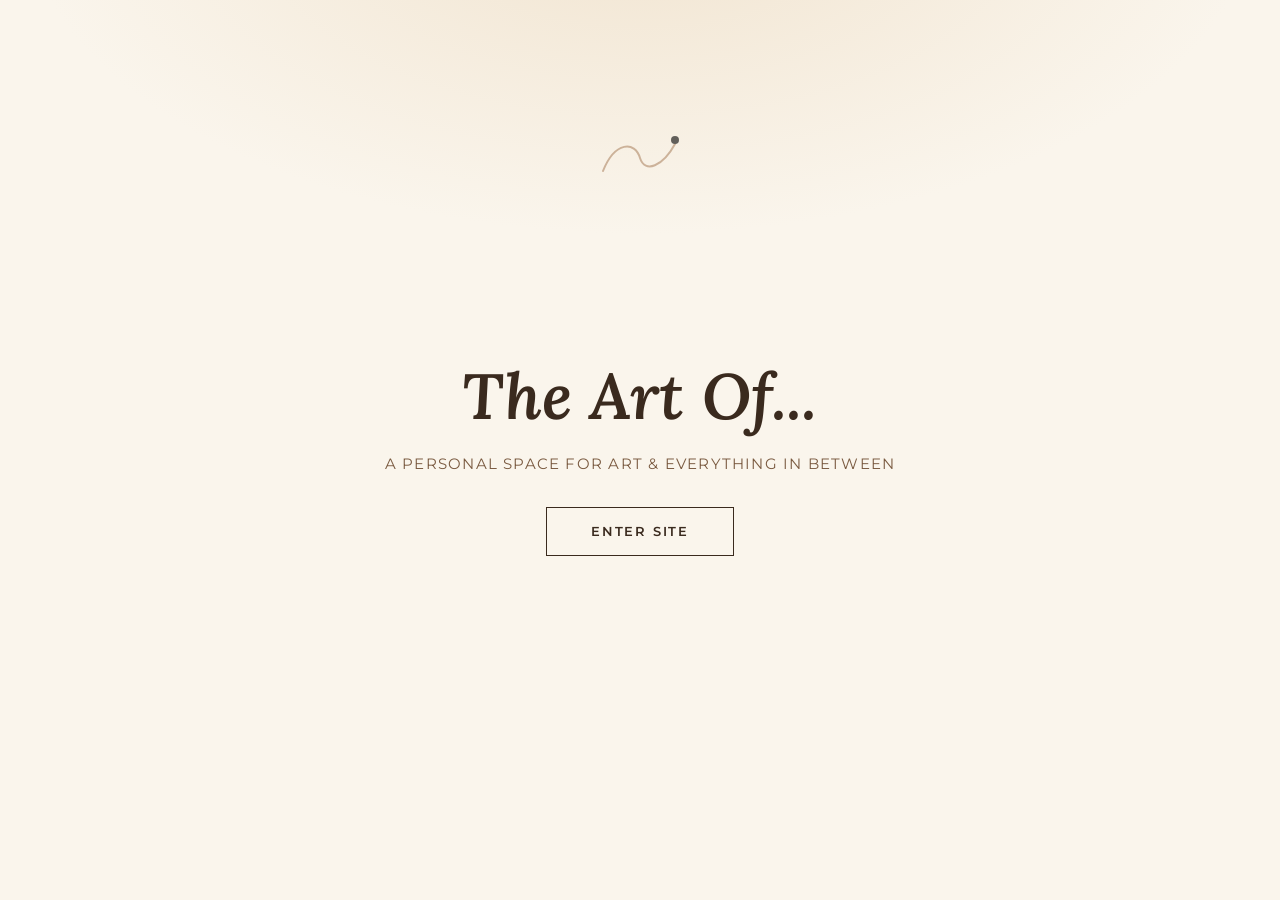
==== commit 73129001: "Revamped Site Change from balance sheet to the art of under claudes interpretation" ====
--- a/index.html
+++ b/index.html
@@ -3,9 +3,9 @@
 <head>
     <meta charset="UTF-8">
     <meta name="viewport" content="width=device-width, initial-scale=1.0">
-    <title>The Balance Sheet</title>
-    <meta name="description" content="The Balance Sheet — a warm, honest take on everyday finance.">
-    <link rel="icon" href="data:image/svg+xml,%3Csvg xmlns='http://www.w3.org/2000/svg' viewBox='0 0 64 64'%3E%3Crect width='64' height='64' rx='12' fill='%233A2A1E'/%3E%3Cpath d='M18 26h24v12a10 10 0 0 1-10 10h-4a10 10 0 0 1-10-10V26z' fill='none' stroke='%23FAF5EC' stroke-width='3'/%3E%3Cpath d='M42 30h4a5 5 0 0 1 0 10h-4' fill='none' stroke='%23FAF5EC' stroke-width='3'/%3E%3C/svg%3E">
+    <title>The Art Of...</title>
+    <meta name="description" content="The Art Of... — a personal space for art, process, and everything in between.">
+    <link rel="icon" href="data:image/svg+xml,%3Csvg xmlns='http://www.w3.org/2000/svg' viewBox='0 0 64 64'%3E%3Crect width='64' height='64' rx='12' fill='%233A2A1E'/%3E%3Cpath d='M16 44c8-20 20-28 32-28-4 12-12 24-32 28z' fill='none' stroke='%23FAF5EC' stroke-width='3'/%3E%3Ccircle cx='20' cy='46' r='3' fill='%23FAF5EC'/%3E%3C/svg%3E">
     <link rel="stylesheet" href="style.css">
     <link rel="preconnect" href="https://fonts.googleapis.com">
     <link rel="preconnect" href="https://fonts.gstatic.com" crossorigin>
@@ -16,17 +16,16 @@
     <div class="ambient"></div>
 
     <div class="welcome-overlay">
-        <div class="steam-wrap">
-            <svg viewBox="0 0 60 90">
-                <path d="M20 90 C10 76, 30 66, 20 52 C10 38, 30 28, 20 12" />
-                <path d="M40 90 C30 78, 50 70, 40 56 C30 42, 50 32, 40 16" />
+        <div class="intro-flourish">
+            <svg viewBox="0 0 90 60">
+                <path d="M8 45 C 20 15, 40 15, 45 32 C 50 48, 68 40, 80 18" />
+                <circle class="dab" cx="80" cy="14" r="4"></circle>
             </svg>
         </div>
         <div class="welcome-content">
-            <p class="welcome-kicker">A quiet corner for money talk</p>
-            <h1>The Balance Sheet</h1>
-            <p>Informative. Chill. Honest.</p>
-            <a href="home.html" class="enter-button">Enter Site</a>
+            <h1>The Art Of...</h1>
+            <p data-cms="Site / Landing Tagline">A personal space for art &amp; everything in between</p>
+            <a href="home.html" class="enter-button" data-cms="Site / Landing Button Text">Enter Site</a>
         </div>
     </div>
 
--- a/style.css
+++ b/style.css
@@ -1,6 +1,6 @@
 /* ==========================================================================
-   THE BALANCE SHEET — design system
-   Warm, editorial, coffee-shop-classic. Built to feel timeless, not trendy.
+   THE ART OF... — design system
+   Warm, editorial, handmade-but-considered. Built to feel timeless, not trendy.
    ========================================================================== */
 
 :root {
@@ -73,6 +73,8 @@
     color: var(--paper);
 }
 
+.is-hidden { display: none !important; }
+
 /* ------------------------------------------------------------------ */
 /* AMBIENT TEXTURE — soft, still, never distracting                    */
 /* ------------------------------------------------------------------ */
@@ -87,7 +89,7 @@
         radial-gradient(ellipse 50% 40% at 15% 100%, rgba(92, 64, 51, 0.10), transparent 60%);
 }
 
-/* A single, faint coffee-ring watermark reused from the old cup pattern spirit — now understated */
+/* A single, faint ring watermark — like a stain left on a studio table */
 .ambient::after {
     content: "";
     position: absolute;
@@ -323,7 +325,7 @@
 }
 
 /* ------------------------------------------------------------------ */
-/* RECENT POSTS (Home)                                                  */
+/* RECENT JOURNAL ENTRIES (Home)                                        */
 /* ------------------------------------------------------------------ */
 .recent-section {
     max-width: var(--max-width);
@@ -385,15 +387,6 @@
 @media (max-width: 900px) {
     .recent-grid { grid-template-columns: 1fr; }
 }
-
-/* "All Posts" grid on the Explore page — hidden until real posts load */
-#all-posts-section {
-    display: none;
-    margin-top: 70px;
-    text-align: center;
-}
-
-#all-posts-section.is-active { display: block; }
 
 /* ------------------------------------------------------------------ */
 /* SINGLE POST PAGE                                                     */
@@ -441,7 +434,7 @@
 }
 
 /* ------------------------------------------------------------------ */
-/* EXPLORE PAGE                                                         */
+/* SHARED PAGE HEADER (Gallery / Journal / About)                       */
 /* ------------------------------------------------------------------ */
 .explore-container {
     padding: 60px 40px 80px;
@@ -497,9 +490,9 @@
 
 .card-image svg { width: 46px; height: 46px; }
 
-.card-image.tone-a { background: linear-gradient(135deg, #E7D8C3, #C9A87C); }
-.card-image.tone-b { background: linear-gradient(135deg, #7A5A40, #4A3427); }
-.card-image.tone-c { background: linear-gradient(135deg, #D9DCC9, #AEB9A0); }
+.tone-a { background: linear-gradient(135deg, #E7D8C3, #C9A87C); }
+.tone-b { background: linear-gradient(135deg, #7A5A40, #4A3427); }
+.tone-c { background: linear-gradient(135deg, #D9DCC9, #AEB9A0); }
 
 .card-image.tone-b svg { stroke: #F1E7D8; }
 .card-image.tone-a svg,
@@ -527,7 +520,7 @@
 }
 
 /* ------------------------------------------------------------------ */
-/* MEET THE TEAM                                                       */
+/* ABOUT PAGE                                                           */
 /* ------------------------------------------------------------------ */
 .team-profile-section .hero-section {
     align-items: flex-start;
@@ -558,6 +551,15 @@
     font-style: italic;
     font-size: 3.4rem;
     color: var(--coffee);
+}
+
+.about-photo {
+    width: 100%;
+    aspect-ratio: 1 / 1;
+    border-radius: 50%;
+    object-fit: cover;
+    border: 1px solid var(--line-strong);
+    box-shadow: var(--shadow-soft);
 }
 
 /* ------------------------------------------------------------------ */
@@ -757,25 +759,26 @@
     color: var(--cream);
 }
 
-/* Decorative steam wisps, drawn purely in CSS/SVG — no external image needed */
-.steam-wrap {
+/* Decorative brushstroke flourish, drawn purely in SVG — no external image needed */
+.intro-flourish {
     position: absolute;
     top: 14%;
     left: 50%;
     transform: translateX(-50%);
-    width: 60px;
-    height: 90px;
-    opacity: 0.5;
+    width: 90px;
+    height: 60px;
+    opacity: 0.6;
     z-index: 1;
 }
 
-.steam-wrap svg { width: 100%; height: 100%; }
-
-.steam-wrap path {
+.intro-flourish svg { width: 100%; height: 100%; }
+
+.intro-flourish path {
     stroke: var(--tan);
     stroke-width: 2;
     fill: none;
     stroke-linecap: round;
+    stroke-linejoin: round;
 }
 
 @media (max-width: 600px) {
@@ -817,3 +820,128 @@
 }
 
 footer nav a:hover { color: var(--espresso); }
+
+/* ------------------------------------------------------------------ */
+/* GALLERY                                                              */
+/* ------------------------------------------------------------------ */
+.gallery-grid {
+    display: grid;
+    grid-template-columns: repeat(3, 1fr);
+    gap: 28px;
+    margin-top: 46px;
+    text-align: left;
+}
+
+.gallery-card {
+    margin: 0;
+    background: var(--paper);
+    border: 1px solid var(--line);
+    border-radius: var(--radius-lg);
+    overflow: hidden;
+    box-shadow: var(--shadow-soft);
+    cursor: pointer;
+    transition: transform 0.35s ease, box-shadow 0.35s ease;
+}
+
+.gallery-card:hover {
+    transform: translateY(-6px);
+    box-shadow: var(--shadow-lift);
+}
+
+.gallery-card img {
+    width: 100%;
+    height: 240px;
+    object-fit: cover;
+}
+
+.gallery-card figcaption {
+    padding: 18px 20px 22px;
+}
+
+.gallery-card h3 {
+    font-size: 1.1rem;
+    margin-bottom: 6px;
+}
+
+.gallery-medium {
+    font-size: 0.78rem;
+    letter-spacing: 0.06em;
+    text-transform: uppercase;
+    color: var(--tan);
+}
+
+.gallery-empty-note {
+    margin-top: 40px;
+    color: var(--coffee-mid);
+    font-style: italic;
+}
+
+@media (max-width: 900px) {
+    .gallery-grid { grid-template-columns: 1fr; }
+}
+
+/* Lightbox — click a gallery piece to view it larger */
+.lightbox {
+    position: fixed;
+    inset: 0;
+    background: rgba(58, 42, 30, 0.88);
+    z-index: 100;
+    display: none;
+    align-items: center;
+    justify-content: center;
+    padding: 40px 20px;
+}
+
+.lightbox.is-open { display: flex; }
+
+.lightbox-content {
+    max-width: 900px;
+    max-height: 90vh;
+    width: 100%;
+    display: flex;
+    flex-direction: column;
+    align-items: center;
+    gap: 18px;
+}
+
+.lightbox-content img {
+    max-width: 100%;
+    max-height: 65vh;
+    object-fit: contain;
+    border-radius: var(--radius);
+    box-shadow: 0 20px 60px rgba(0, 0, 0, 0.4);
+}
+
+.lightbox-caption {
+    text-align: center;
+    color: var(--paper);
+}
+
+.lightbox-caption h3 {
+    color: var(--paper);
+    font-size: 1.3rem;
+    margin-bottom: 6px;
+}
+
+.lightbox-caption .gallery-medium {
+    color: var(--tan);
+}
+
+.lightbox-caption p {
+    margin-top: 10px;
+    color: rgba(255, 253, 249, 0.85);
+    max-width: 60ch;
+}
+
+.lightbox-close {
+    position: absolute;
+    top: 24px;
+    right: 32px;
+    color: var(--paper);
+    font-size: 2rem;
+    line-height: 1;
+    cursor: pointer;
+    background: none;
+    border: none;
+    font-family: var(--font-body);
+}
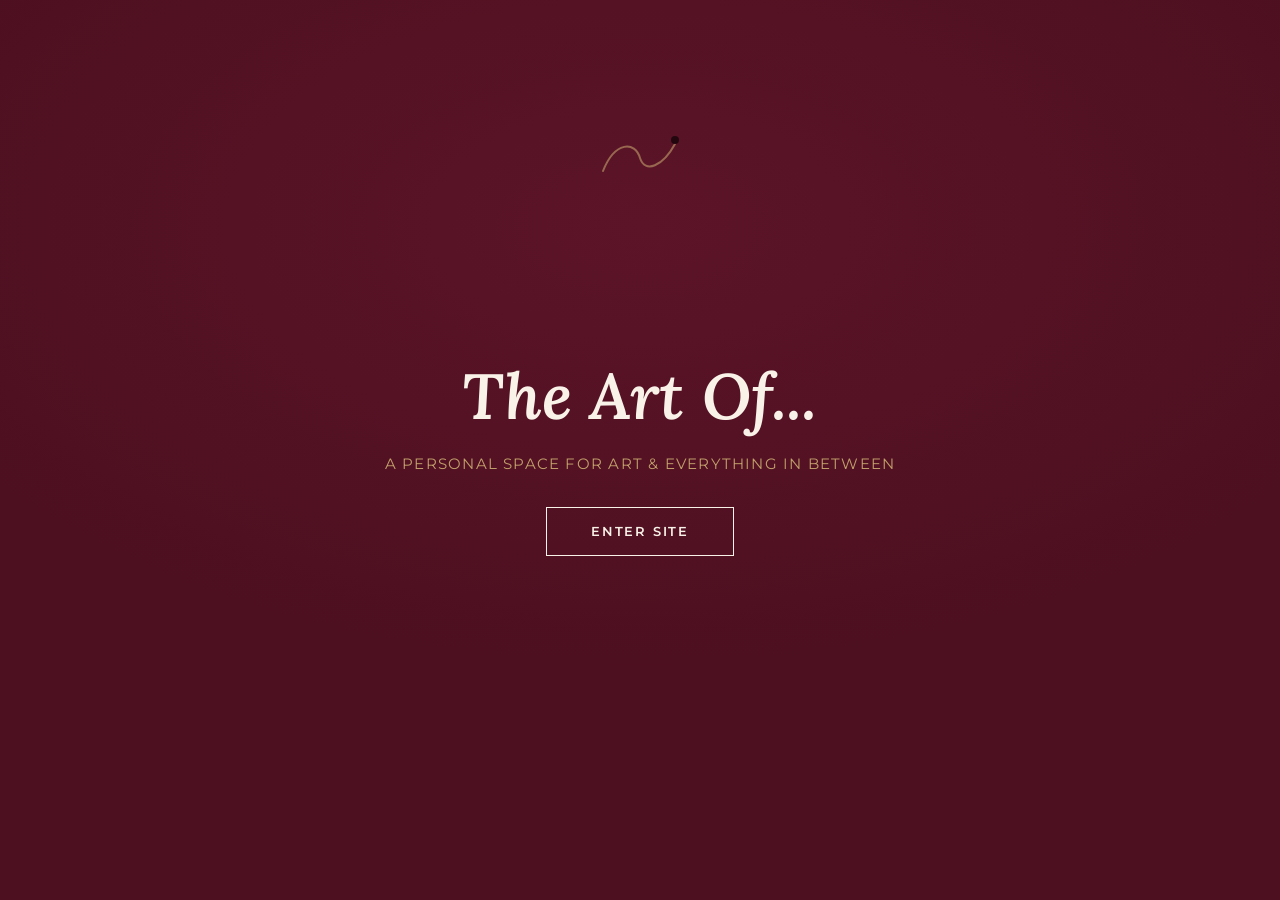
==== commit 11f53f1e: "Changed to the art off stylewise" ====
--- a/index.html
+++ b/index.html
@@ -5,7 +5,7 @@
     <meta name="viewport" content="width=device-width, initial-scale=1.0">
     <title>The Art Of...</title>
     <meta name="description" content="The Art Of... — a personal space for art, process, and everything in between.">
-    <link rel="icon" href="data:image/svg+xml,%3Csvg xmlns='http://www.w3.org/2000/svg' viewBox='0 0 64 64'%3E%3Crect width='64' height='64' rx='12' fill='%233A2A1E'/%3E%3Cpath d='M16 44c8-20 20-28 32-28-4 12-12 24-32 28z' fill='none' stroke='%23FAF5EC' stroke-width='3'/%3E%3Ccircle cx='20' cy='46' r='3' fill='%23FAF5EC'/%3E%3C/svg%3E">
+    <link rel="icon" href="data:image/svg+xml,%3Csvg xmlns='http://www.w3.org/2000/svg' viewBox='0 0 64 64'%3E%3Crect width='64' height='64' rx='12' fill='%234D1020'/%3E%3Cpath d='M16 44c8-20 20-28 32-28-4 12-12 24-32 28z' fill='none' stroke='%23F8F2E8' stroke-width='3'/%3E%3Ccircle cx='20' cy='46' r='3' fill='%23F8F2E8'/%3E%3C/svg%3E">
     <link rel="stylesheet" href="style.css">
     <link rel="preconnect" href="https://fonts.googleapis.com">
     <link rel="preconnect" href="https://fonts.gstatic.com" crossorigin>
--- a/style.css
+++ b/style.css
@@ -4,20 +4,20 @@
    ========================================================================== */
 
 :root {
-    /* Palette */
-    --cream:        #FAF5EC;
-    --cream-deep:   #F1E7D8;
-    --paper:        #FFFDF9;
-    --espresso:     #3A2A1E;
-    --coffee:       #5C4033;
-    --coffee-mid:   #7A5A40;
-    --tan:          #B08968;
+    /* Palette — deep burgundy & cream, sampled from the brand wordmark */
+    --cream:        #F8F2E8;
+    --cream-deep:   #EFDCD6;
+    --paper:        #FFFCF8;
+    --espresso:     #4D1020;
+    --coffee:       #6B1A2E;
+    --coffee-mid:   #8C3B4E;
+    --tan:          #C2A06B;
     --sage:         #3D4E40;
-    --ink:          #362A21;
-    --line:         rgba(58, 42, 30, 0.12);
-    --line-strong:  rgba(58, 42, 30, 0.22);
-    --shadow-soft:  0 10px 30px rgba(58, 42, 30, 0.08);
-    --shadow-lift:  0 18px 40px rgba(58, 42, 30, 0.14);
+    --ink:          #35222A;
+    --line:         rgba(77, 16, 32, 0.12);
+    --line-strong:  rgba(77, 16, 32, 0.22);
+    --shadow-soft:  0 10px 30px rgba(77, 16, 32, 0.08);
+    --shadow-lift:  0 18px 40px rgba(77, 16, 32, 0.14);
 
     /* Type */
     --font-display: 'Lora', Georgia, serif;
@@ -84,9 +84,9 @@
     z-index: -1;
     pointer-events: none;
     background-image:
-        radial-gradient(ellipse 60% 45% at 8% 0%, rgba(176, 137, 104, 0.16), transparent 60%),
-        radial-gradient(ellipse 55% 40% at 100% 12%, rgba(61, 78, 64, 0.10), transparent 60%),
-        radial-gradient(ellipse 50% 40% at 15% 100%, rgba(92, 64, 51, 0.10), transparent 60%);
+        radial-gradient(ellipse 60% 45% at 8% 0%, rgba(194, 160, 107, 0.16), transparent 60%),
+        radial-gradient(ellipse 55% 40% at 100% 12%, rgba(140, 59, 78, 0.10), transparent 60%),
+        radial-gradient(ellipse 50% 40% at 15% 100%, rgba(107, 26, 46, 0.10), transparent 60%);
 }
 
 /* A single, faint ring watermark — like a stain left on a studio table */
@@ -98,7 +98,7 @@
     width: 420px;
     height: 420px;
     border-radius: 50%;
-    border: 22px solid rgba(92, 64, 51, 0.045);
+    border: 22px solid rgba(77, 16, 32, 0.05);
 }
 
 /* ------------------------------------------------------------------ */
@@ -490,13 +490,13 @@
 
 .card-image svg { width: 46px; height: 46px; }
 
-.tone-a { background: linear-gradient(135deg, #E7D8C3, #C9A87C); }
-.tone-b { background: linear-gradient(135deg, #7A5A40, #4A3427); }
-.tone-c { background: linear-gradient(135deg, #D9DCC9, #AEB9A0); }
-
-.card-image.tone-b svg { stroke: #F1E7D8; }
+.tone-a { background: linear-gradient(135deg, #E8D2C0, #C2A06B); }
+.tone-b { background: linear-gradient(135deg, #8C3B4E, #4D1020); }
+.tone-c { background: linear-gradient(135deg, #DEC9CD, #A8798A); }
+
+.card-image.tone-b svg { stroke: #F8F2E8; }
 .card-image.tone-a svg,
-.card-image.tone-c svg { stroke: #3A2A1E; }
+.card-image.tone-c svg { stroke: #4D1020; }
 
 .explore-card h3, .explore-card p, .explore-card a {
     margin-left: 26px;
@@ -697,7 +697,7 @@
 /* WELCOME / LANDING PAGE (index.html)                                  */
 /* ------------------------------------------------------------------ */
 .welcome-body {
-    background: radial-gradient(ellipse 80% 60% at 50% -10%, #F1E4D0, var(--cream) 60%);
+    background: radial-gradient(ellipse 90% 70% at 50% 25%, #5C1428, var(--espresso) 70%);
     height: 100vh;
     overflow: hidden;
 }
@@ -728,7 +728,7 @@
 .welcome-content h1 {
     font-size: 4rem;
     font-style: italic;
-    color: var(--espresso);
+    color: var(--cream);
     margin-bottom: 14px;
 }
 
@@ -737,15 +737,15 @@
     font-size: 0.95rem;
     letter-spacing: 0.08em;
     text-transform: uppercase;
-    color: var(--coffee-mid);
+    color: var(--tan);
     margin-bottom: 40px;
 }
 
 .enter-button {
     padding: 16px 44px;
-    border: 1px solid var(--espresso);
+    border: 1px solid var(--cream);
     text-decoration: none;
-    color: var(--espresso);
+    color: var(--cream);
     font-family: var(--font-body);
     font-size: 0.8rem;
     font-weight: 600;
@@ -755,8 +755,8 @@
 }
 
 .enter-button:hover {
-    background-color: var(--espresso);
-    color: var(--cream);
+    background-color: var(--cream);
+    color: var(--espresso);
 }
 
 /* Decorative brushstroke flourish, drawn purely in SVG — no external image needed */
